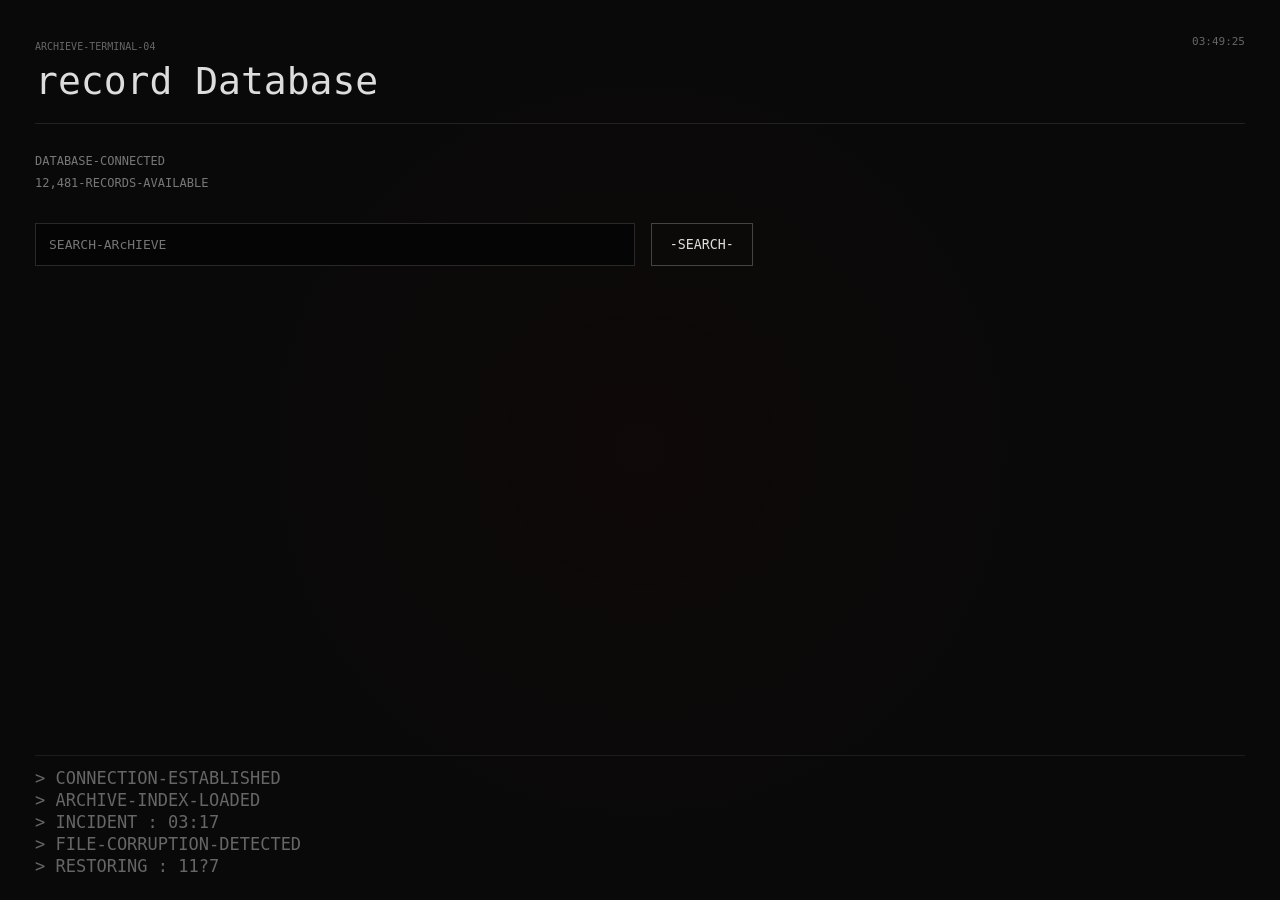
==== main.html @ 07c78310 "updates" ====
<!DOCTYPE html>
<html lang="en">
    <head>
    <meta charset="UTF-8">
    <meta name="viewport" content="width=device-width, initial-scale=1.0">
    <link rel="stylesheet" href="main.css">
    <title>LAST _ TAB</title>
    </head>
<body>
    <main id="game">
        <header>
            <div>
                <small>ARCHIEVE-TERMINAL-04</small>
                <h1>record Database</h1>
            </div>
            <span id="clock">00:00:00</span>

        </header>
        <section id="screen">
            <div id="home">
                <p>DATABASE-CONNECTED</p>
                <p>12,481-RECORDS-AVAILABLE</p>
                <input id="search" type="text" placeholder="SEARCH-ARcHIEVE">
                <button id="searchBtn">-SEARCH-</button>
                <div id="results"></div>
            </div>
            <div id="record" style="display: none;"></div>
        </section>
        <div id="terminal">
            <p>> CONNECTION-ESTABLISHED</p>
            <p>> ARCHIVE-INDEX-LOADED</p>
            <p>> INCIDENT : 03:17</p>
            <p>> FILE-CORRUPTION-DETECTED</p>
            <p>> RESTORING : 11?7</p>
        </div>
    </main>
     <audio id="searchMusic">
        <source src="audios/bgmusic.mp3" type="audio/mp3">
    </audio>
    <script src="main.js"></script>
</body>
</html>
---- main.css ----
* {
    margin: 0;
    padding: 0;
    box-sizing: border-box;
}

html,
body {
    width: 100%;
    height: 100%;
}

body {
    background: #090909;
    color: #ddd;
    font-family: "IBM Plex Mono", monospace;
    overflow: hidden;
}

#game {
    width: 100%;
    height: 100dvh;
    padding: 35px;
    background:
        radial-gradient(circle at center, rgba(80, 0, 0, 0.08), transparent 60%),
        #090909;
}

header {
    display: flex;
    justify-content: space-between;
    align-items: flex-start;

    padding-bottom: 20px;
    border-bottom: 1px solid #222;
}

header small {
    font-size: 10px;
    color: #666;
}

header h1 {
    margin-top: 5px;
    font-family: "VT323", monospace;
    font-size: 38px;
    font-weight: normal;
}

#clock {
    font-size: 11px;
    color: #666;
}

#screen {
    width: 100%;
    height: calc(100% - 190px);
    padding-top: 30px;
    overflow-y: auto;
}

#home p {
    margin-bottom: 8px;
    font-size: 12px;
    color: #777;
}

#search {
    width: min(600px, 100%);
    margin-top: 25px;
    padding: 13px;

    background: #050505;
    border: 1px solid #292929;
    outline: none;

    color: white;
    font-family: inherit;
    font-size: 13px;
}

#search:focus {
    border-color: #555;
}

#searchBtn {
    margin-left: 6px;
    padding: 13px 18px;

    background: transparent;
    border: 1px solid #444;

    color: #ddd;
    font-family: inherit;

    cursor: pointer;
}

#searchBtn:hover {
    background: #ddd;
    color: #090909;
}

#results {
    display: flex;
    flex-direction: column;
    gap: 8px;

    margin-top: 25px;
    width: min(600px, 100%);
}

#results button {
    width: 100%;
    padding: 14px;

    background: #0d0d0d;
    border: 1px solid #222;

    color: #aaa;
    text-align: left;

    font-family: inherit;
    cursor: pointer;
}

#results button:hover {
    color: white;
    border-color: #444;
}

#record {
    width: min(750px, 100%);
    padding: 30px;

    border: 1px solid #222;
    background: #0d0d0d;
}

#record small {
    color: #666;
    font-size: 10px;
}

#record h2 {
    margin-top: 15px;
    margin-bottom: 25px;

    font-family: "Special Elite", cursive;
    font-size: 25px;
    font-weight: normal;
}

#record p {
    max-width: 650px;

    color: #aaa;
    font-family: "Special Elite", cursive;
    line-height: 1.8;
}

#record button {
    margin-top: 30px;
    padding: 9px 16px;

    background: transparent;
    border: 1px solid #444;

    color: white;
    font-family: inherit;

    cursor: pointer;
}

#record button:hover {
    background: white;
    color: black;
}

#terminal {
    position: absolute;
    left: 35px;
    right: 35px;
    bottom: 25px;

    height: 120px;
    padding-top: 12px;
    padding-bottom: 8px;

    border-top: 1px solid #1c1c1c;

    font-family: "VT323", monospace;
    font-size: 17px;
    color: #666;

    overflow-y: auto;
    overflow-x: hidden;
}

#terminal p {
    margin-bottom: 2px;
}
#terminal p {
    margin-bottom: 2px;
}

.wrong {
    background: #100000 !important;
}

.report-image {
    margin: 25px 0;
    width: 100%;
    max-width: 680px;
}

.report-image img {
    display: block;
    width: 100%;
    max-height: 420px;
    object-fit: cover;
    border: 1px solid #292929;
    background: #050505;
}

.report-image span {
    display: block;
    margin-top: 7px;
    font-family: "IBM Plex Mono", monospace;
    font-size: 9px;
    color: #555;
    letter-spacing: 1px;
}
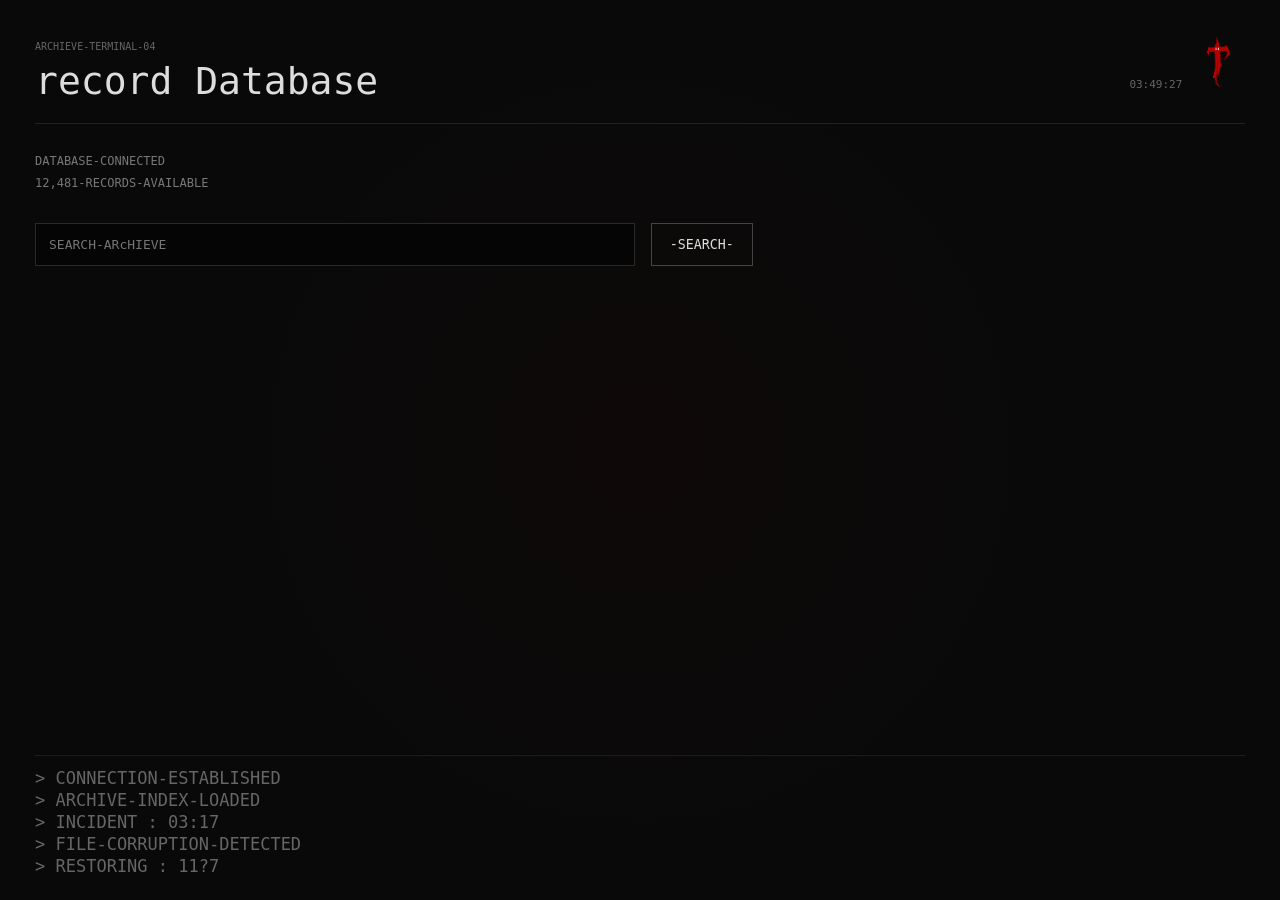
==== commit 3a644588: "sdsd" ====
--- a/main.html
+++ b/main.html
@@ -13,7 +13,10 @@
                 <small>ARCHIEVE-TERMINAL-04</small>
                 <h1>record Database</h1>
             </div>
-            <span id="clock">00:00:00</span>
+            <div>
+                <span id="clock">00:00:00</span>
+                <img class="logo" src="images/lasttab-mascot.png" alt="logo">
+            </div>
 
         </header>
         <section id="screen">
--- a/main.css
+++ b/main.css
@@ -38,6 +38,10 @@
 header small {
     font-size: 10px;
     color: #666;
+}
+.logo {
+    width: 53px;
+    height: 53px;
 }
 
 header h1 {
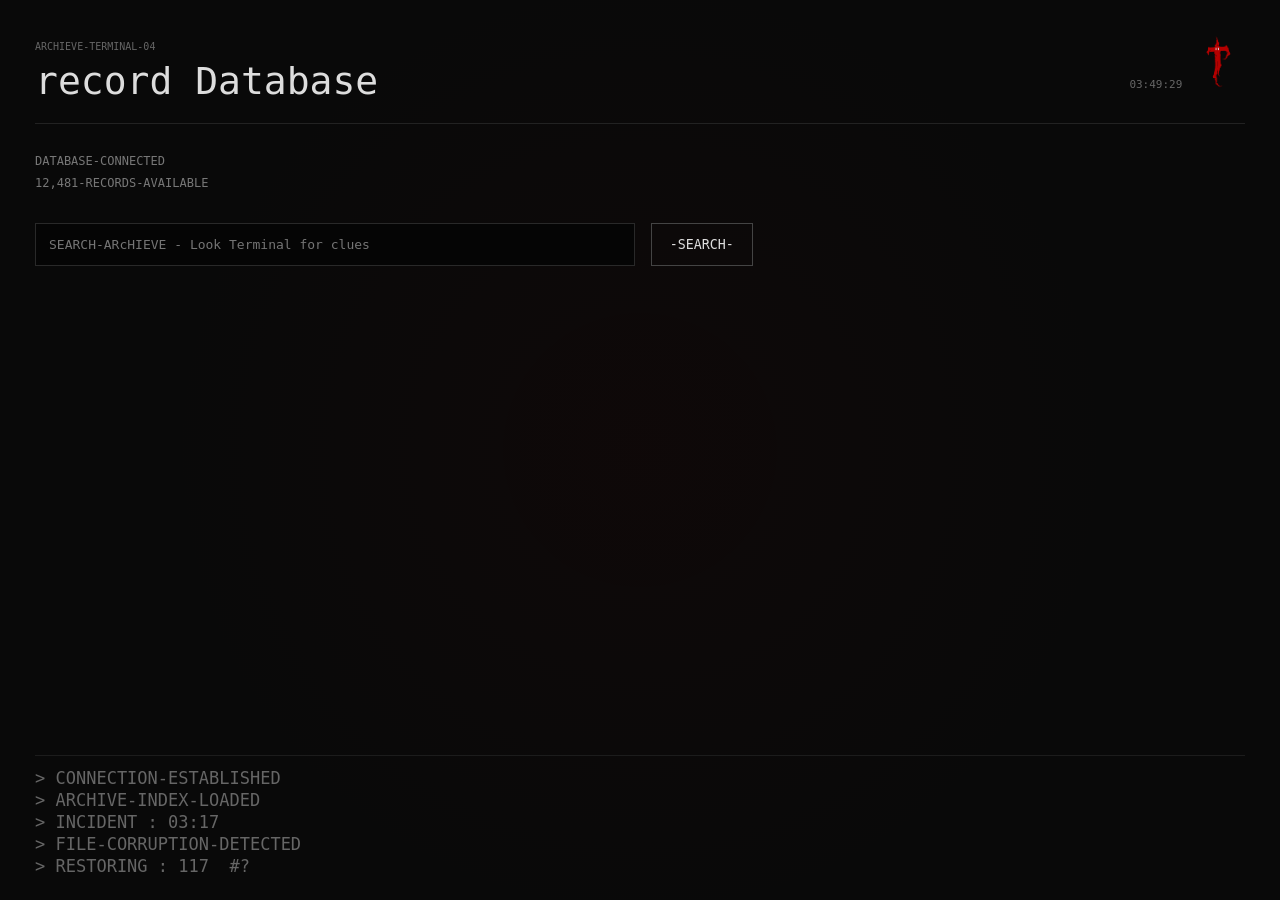
==== commit 8788a3d4: "done" ====
--- a/main.html
+++ b/main.html
@@ -23,10 +23,10 @@
             <div id="home">
                 <p>DATABASE-CONNECTED</p>
                 <p>12,481-RECORDS-AVAILABLE</p>
-                <input id="search" type="text" placeholder="SEARCH-ARcHIEVE">
+                <input id="search" type="text" placeholder="SEARCH-ARcHIEVE - Look Terminal for clues">
                 <button id="searchBtn">-SEARCH-</button>
                 <div id="results"></div>
-            </div>
+            </div>  
             <div id="record" style="display: none;"></div>
         </section>
         <div id="terminal">
@@ -34,7 +34,7 @@
             <p>> ARCHIVE-INDEX-LOADED</p>
             <p>> INCIDENT : 03:17</p>
             <p>> FILE-CORRUPTION-DETECTED</p>
-            <p>> RESTORING : 11?7</p>
+            <p>> RESTORING : 117 _#?</p>
         </div>
     </main>
      <audio id="searchMusic">
--- a/main.css
+++ b/main.css
@@ -30,7 +30,6 @@
     display: flex;
     justify-content: space-between;
     align-items: flex-start;
-
     padding-bottom: 20px;
     border-bottom: 1px solid #222;
 }
@@ -73,11 +72,9 @@
     width: min(600px, 100%);
     margin-top: 25px;
     padding: 13px;
-
     background: #050505;
     border: 1px solid #292929;
     outline: none;
-
     color: white;
     font-family: inherit;
     font-size: 13px;
@@ -90,13 +87,10 @@
 #searchBtn {
     margin-left: 6px;
     padding: 13px 18px;
-
     background: transparent;
     border: 1px solid #444;
-
     color: #ddd;
     font-family: inherit;
-
     cursor: pointer;
 }
 
@@ -109,7 +103,6 @@
     display: flex;
     flex-direction: column;
     gap: 8px;
-
     margin-top: 25px;
     width: min(600px, 100%);
 }
@@ -117,13 +110,10 @@
 #results button {
     width: 100%;
     padding: 14px;
-
     background: #0d0d0d;
     border: 1px solid #222;
-
     color: #aaa;
     text-align: left;
-
     font-family: inherit;
     cursor: pointer;
 }
@@ -149,7 +139,6 @@
 #record h2 {
     margin-top: 15px;
     margin-bottom: 25px;
-
     font-family: "Special Elite", cursive;
     font-size: 25px;
     font-weight: normal;
@@ -157,7 +146,6 @@
 
 #record p {
     max-width: 650px;
-
     color: #aaa;
     font-family: "Special Elite", cursive;
     line-height: 1.8;
@@ -166,13 +154,10 @@
 #record button {
     margin-top: 30px;
     padding: 9px 16px;
-
     background: transparent;
     border: 1px solid #444;
-
     color: white;
     font-family: inherit;
-
     cursor: pointer;
 }
 
@@ -186,17 +171,13 @@
     left: 35px;
     right: 35px;
     bottom: 25px;
-
     height: 120px;
     padding-top: 12px;
     padding-bottom: 8px;
-
     border-top: 1px solid #1c1c1c;
-
     font-family: "VT323", monospace;
     font-size: 17px;
     color: #666;
-
     overflow-y: auto;
     overflow-x: hidden;
 }
